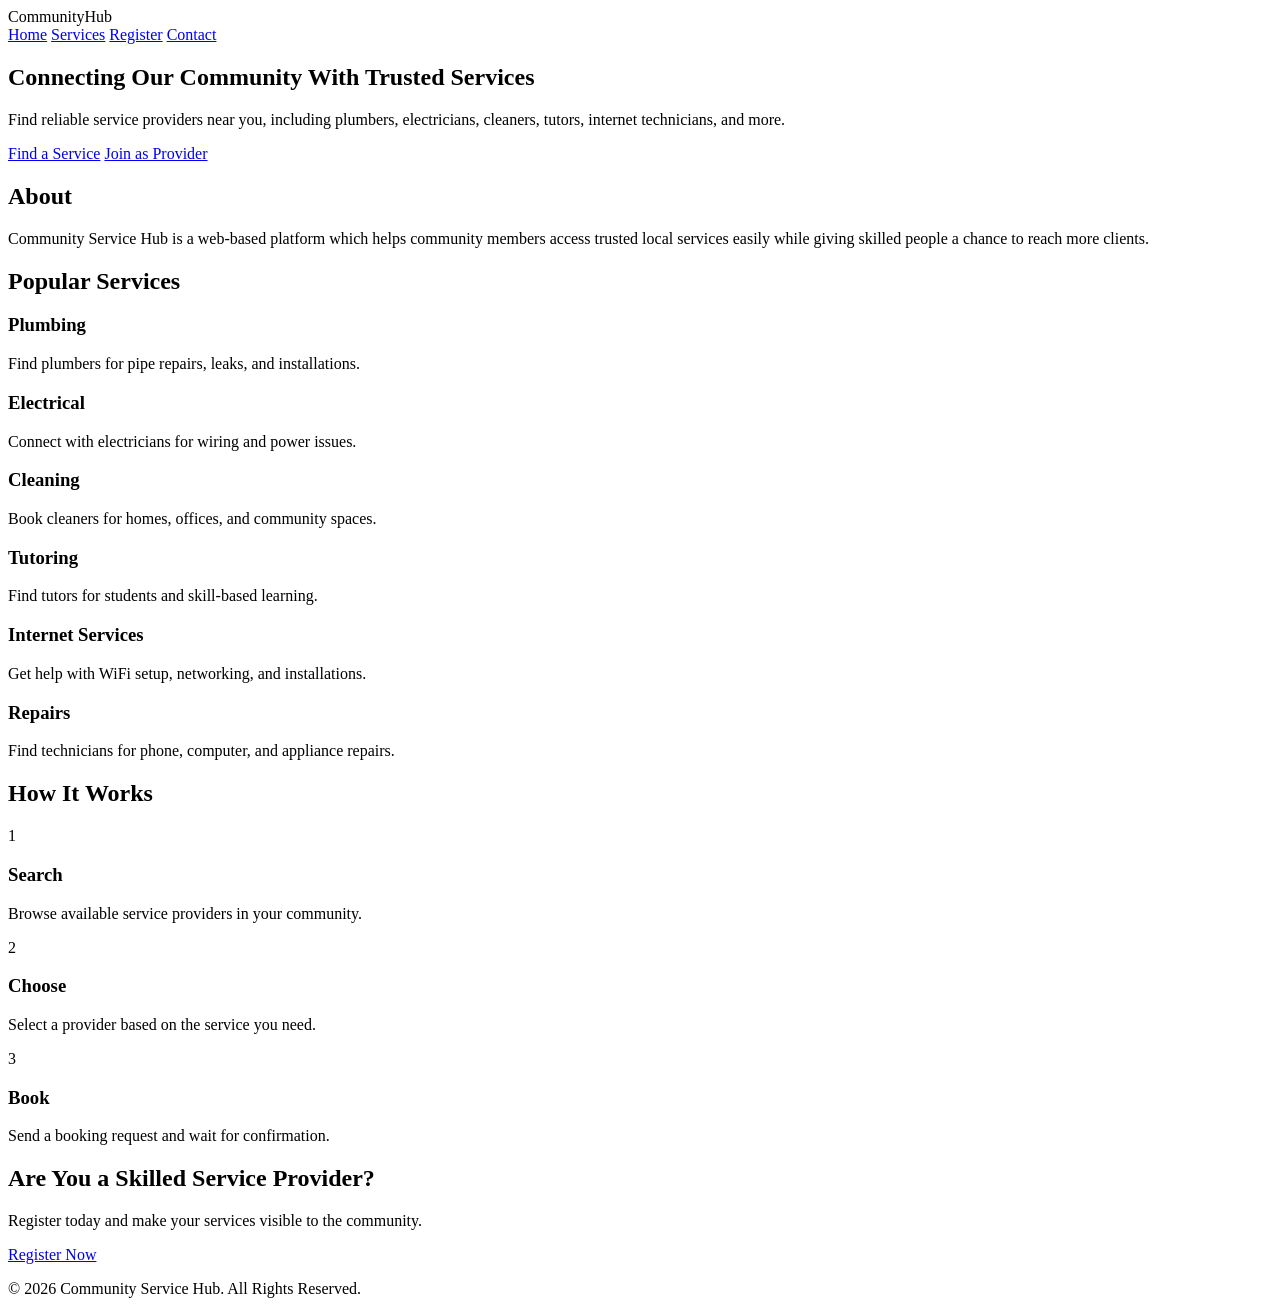
==== index.html @ b96ed84e "add main HTML structure and content for Community Service Hub" ====
<!DOCTYPE html>
<html lang="en">
<head>
  <meta charset="UTF-8" />
  <meta name="viewport" content="width=device-width, initial-scale=1.0" />
  <title>Community Service Hub</title>
  <link rel="stylesheet" href="css/style.css" />
</head>
<body>

  <header class="header">
    <div class="logo">CommunityHub</div>

    <nav class="navbar">
      <a href="index.html" class="active">Home</a>
      <a href="services.html">Services</a>
      <a href="register.html">Register</a>
      <a href="contact.html">Contact</a>
    </nav>
  </header>

  <section class="hero">
    <div class="hero-content">
      <h1>Connecting Our Community With Trusted Services</h1>
      <p>
        Find reliable service providers near you, including plumbers,
        electricians, cleaners, tutors, internet technicians, and more.
      </p>

      <div class="hero-buttons">
        <a href="services.html" class="btn">Find a Service</a>
        <a href="register.html" class="btn btn-outline">Join as Provider</a>
      </div>
    </div>
  </section>

  <section class="about">
    <h2>About</h2>
    <p>
      Community Service Hub is a web-based platform which helps community members access trusted
      local services easily while giving skilled people a chance to reach
      more clients.
    </p>
  </section>

  <section class="categories">
    <h2>Popular Services</h2>

    <div class="category-container">
      <div class="category-card">
        <h3>Plumbing</h3>
        <p>Find plumbers for pipe repairs, leaks, and installations.</p>
      </div>

      <div class="category-card">
        <h3>Electrical</h3>
        <p>Connect with electricians for wiring and power issues.</p>
      </div>

      <div class="category-card">
        <h3>Cleaning</h3>
        <p>Book cleaners for homes, offices, and community spaces.</p>
      </div>

      <div class="category-card">
        <h3>Tutoring</h3>
        <p>Find tutors for students and skill-based learning.</p>
      </div>

      <div class="category-card">
        <h3>Internet Services</h3>
        <p>Get help with WiFi setup, networking, and installations.</p>
      </div>

      <div class="category-card">
        <h3>Repairs</h3>
        <p>Find technicians for phone, computer, and appliance repairs.</p>
      </div>
    </div>
  </section>

  <section class="how-it-works">
    <h2>How It Works</h2>

    <div class="steps">
      <div class="step">
        <span>1</span>
        <h3>Search</h3>
        <p>Browse available service providers in your community.</p>
      </div>

      <div class="step">
        <span>2</span>
        <h3>Choose</h3>
        <p>Select a provider based on the service you need.</p>
      </div>

      <div class="step">
        <span>3</span>
        <h3>Book</h3>
        <p>Send a booking request and wait for confirmation.</p>
      </div>
    </div>
  </section>

  <section class="call-to-action">
    <h2>Are You a Skilled Service Provider?</h2>
    <p>Register today and make your services visible to the community.</p>
    <a href="register.html" class="btn">Register Now</a>
  </section>

  <footer>
    <p>&copy; 2026 Community Service Hub. All Rights Reserved.</p>
  </footer>

</body>
</html>
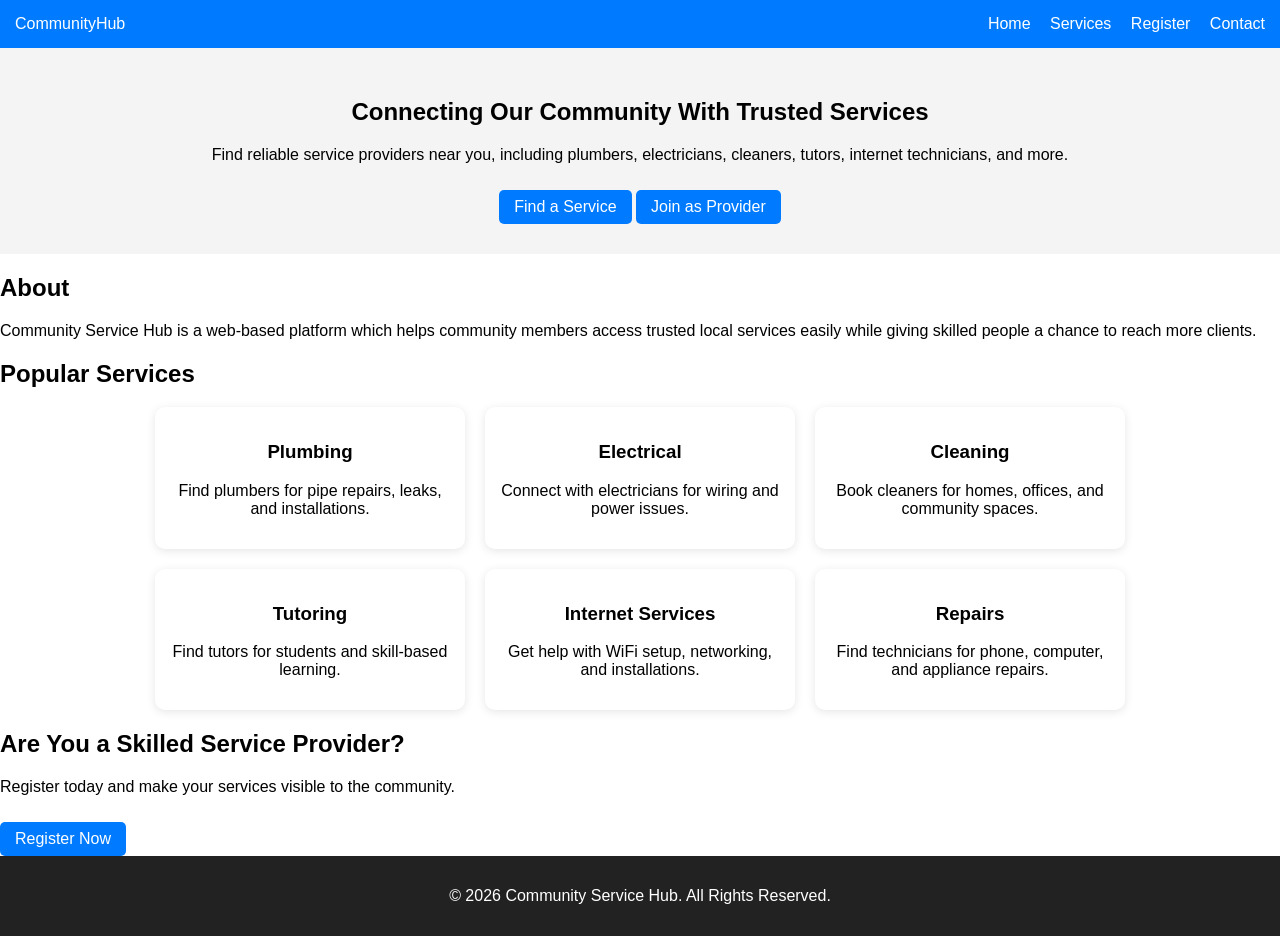
==== commit 2356a448: "refactor: update styles for header, hero, and footer; enhance service registration form" ====
--- a/index.html
+++ b/index.html
@@ -79,30 +79,6 @@
     </div>
   </section>
 
-  <section class="how-it-works">
-    <h2>How It Works</h2>
-
-    <div class="steps">
-      <div class="step">
-        <span>1</span>
-        <h3>Search</h3>
-        <p>Browse available service providers in your community.</p>
-      </div>
-
-      <div class="step">
-        <span>2</span>
-        <h3>Choose</h3>
-        <p>Select a provider based on the service you need.</p>
-      </div>
-
-      <div class="step">
-        <span>3</span>
-        <h3>Book</h3>
-        <p>Send a booking request and wait for confirmation.</p>
-      </div>
-    </div>
-  </section>
-
   <section class="call-to-action">
     <h2>Are You a Skilled Service Provider?</h2>
     <p>Register today and make your services visible to the community.</p>
--- a/css/style.css
+++ b/css/style.css
@@ -0,0 +1,131 @@
+body {
+  font-family: Arial, sans-serif;
+  margin: 0;
+}
+
+/* HEADER */
+.header {
+  display: flex;
+  justify-content: space-between;
+  padding: 15px;
+  background: #007bff;
+  color: white;
+}
+
+.navbar a {
+  color: white;
+  margin-left: 15px;
+  text-decoration: none;
+}
+
+/* HERO */
+.hero {
+  text-align: center;
+  padding: 30px;
+  background: #f4f4f4;
+}
+
+/* FILTER */
+.filter-section {
+  text-align: center;
+  margin: 20px;
+}
+
+/* CARDS */
+.category-container {
+  display: flex;
+  gap: 20px;
+  flex-wrap: wrap;
+  justify-content: center;
+}
+
+.category-card {
+  width: 280px;
+  padding: 15px;
+  border-radius: 10px;
+  background: #fff;
+  box-shadow: 0 2px 10px rgba(0,0,0,0.1);
+  text-align: center;
+}
+
+/* PASSPORT PHOTO */
+.profile {
+  width: 80px;
+  height: 80px;
+  margin: 0 auto 10px;
+}
+
+.profile img {
+  width: 100%;
+  height: 100%;
+  object-fit: cover;
+  border-radius: 50%;
+  border: 2px solid #007bff;
+}
+
+/* BUTTON */
+.btn {
+  display: inline-block;
+  margin-top: 10px;
+  padding: 8px 15px;
+  background: #007bff;
+  color: white;
+  text-decoration: none;
+  border-radius: 5px;
+}
+
+.register-section {
+  display: flex;
+  justify-content: center;
+  padding: 40px 20px;
+}
+
+.register-form {
+  width: 100%;
+  max-width: 500px;
+  background: white;
+  padding: 25px;
+  border-radius: 10px;
+  box-shadow: 0 2px 10px rgba(0,0,0,0.1);
+}
+
+.form-group {
+  margin-bottom: 20px;
+}
+
+.form-group label {
+  display: block;
+  margin-bottom: 5px;
+  font-weight: bold;
+}
+
+.form-group input,
+.form-group select,
+.form-group textarea {
+  width: 100%;
+  padding: 10px;
+  border: 1px solid #ccc;
+  border-radius: 5px;
+}
+
+.profile-upload {
+  text-align: center;
+  margin-bottom: 20px;
+}
+
+.profile-upload img {
+  width: 100px;
+  height: 100px;
+  border-radius: 50%;
+  object-fit: cover;
+  border: 3px solid #007bff;
+  margin-bottom: 10px;
+}
+
+/* FOOTER */
+footer {
+  text-align: center;
+  padding: 15px;
+  background: #222;
+  color: white;
+}
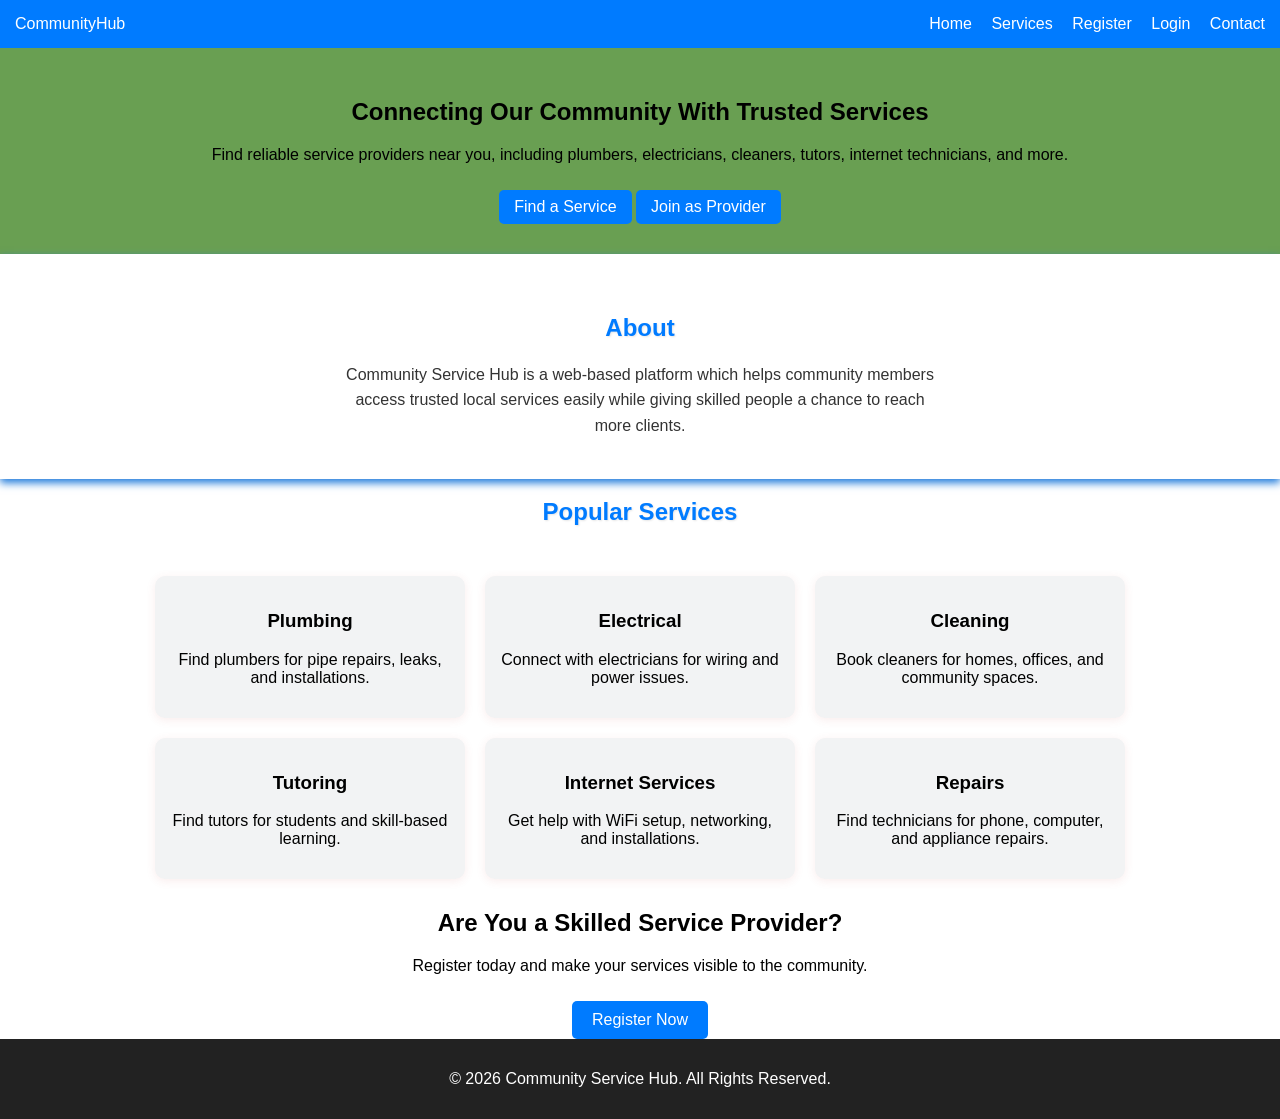
==== commit 0c950d8f: "feat: add login page with form and navigation; update styles for login section" ====
--- a/index.html
+++ b/index.html
@@ -15,6 +15,7 @@
       <a href="index.html" class="active">Home</a>
       <a href="services.html">Services</a>
       <a href="register.html">Register</a>
+      <a href="login.html">Login</a>
       <a href="contact.html">Contact</a>
     </nav>
   </header>
--- a/css/style.css
+++ b/css/style.css
@@ -18,11 +18,54 @@
   text-decoration: none;
 }
 
+.login-section {
+  display: flex;
+  justify-content: center;
+  padding: 40px 20px;
+}
+
+.login-form {
+  width: 100%;
+  max-width: 400px;
+  background: white;
+  padding: 25px;
+  border-radius: 10px;
+  box-shadow: 0 2px 10px rgba(0,0,0,0.1);
+}
+
+.small-text {
+  margin-top: 15px;
+  text-align: center;
+  font-size: 14px;
+}
+
+.small-text a {
+  color: #007bff;
+  text-decoration: none;
+}
+
 /* HERO */
 .hero {
   text-align: center;
   padding: 30px;
-  background: #f4f4f4;
+  background: #699f52;
+}
+.about {
+  padding: 40px 20px;
+  text-align: center;
+  box-shadow: #227cdb 0px 4px 8px;
+}
+.about h2 {
+  margin-bottom: 20px;
+  color: #007bff;
+  text-shadow: 1px 1px 2px rgba(0,0,0,0.1);
+}
+
+.about p {
+  max-width: 600px;
+  margin: 0 auto;
+  color: #333;
+  line-height: 1.6;
 }
 
 /* FILTER */
@@ -33,6 +76,20 @@
 
 /* CARDS */
 .category-container {
+  display: flex;
+  gap: 20px;
+  flex-wrap: wrap;
+  justify-content: center;
+}
+.categories h2 {
+  width: 100%;
+  text-align: center;
+  margin-bottom: 30px;
+  color: #007bff;
+  text-shadow: 1px 1px 2px rgba(0,0,0,0.1);
+}
+
+.categories {
   display: flex;
   gap: 20px;
   flex-wrap: wrap;
@@ -43,9 +100,12 @@
   width: 280px;
   padding: 15px;
   border-radius: 10px;
-  background: #fff;
-  box-shadow: 0 2px 10px rgba(0,0,0,0.1);
-  text-align: center;
+  background: #f2f3f4;
+  box-shadow: 0 2px 10px rgba(200, 64, 64, 0.1);
+  text-align: center;
+}
+.category-card:hover {
+  box-shadow: 0 4px 20px rgba(224, 13, 13, 0.2);
 }
 
 /* PASSPORT PHOTO */
@@ -122,6 +182,25 @@
   margin-bottom: 10px;
 }
 
+.call-to-action {
+  text-align: center;
+  margin-top: 30px;
+}
+
+.call-to-action a {
+  display: inline-block;
+  padding: 10px 20px;
+  background: #007bff;
+  color: white;
+  text-decoration: none;
+  border-radius: 5px;
+}
+/* services */
+.services h2{
+  padding: 40px 20px;
+  text-align: center;
+  color: blue;
+}
 /* FOOTER */
 footer {
   text-align: center;
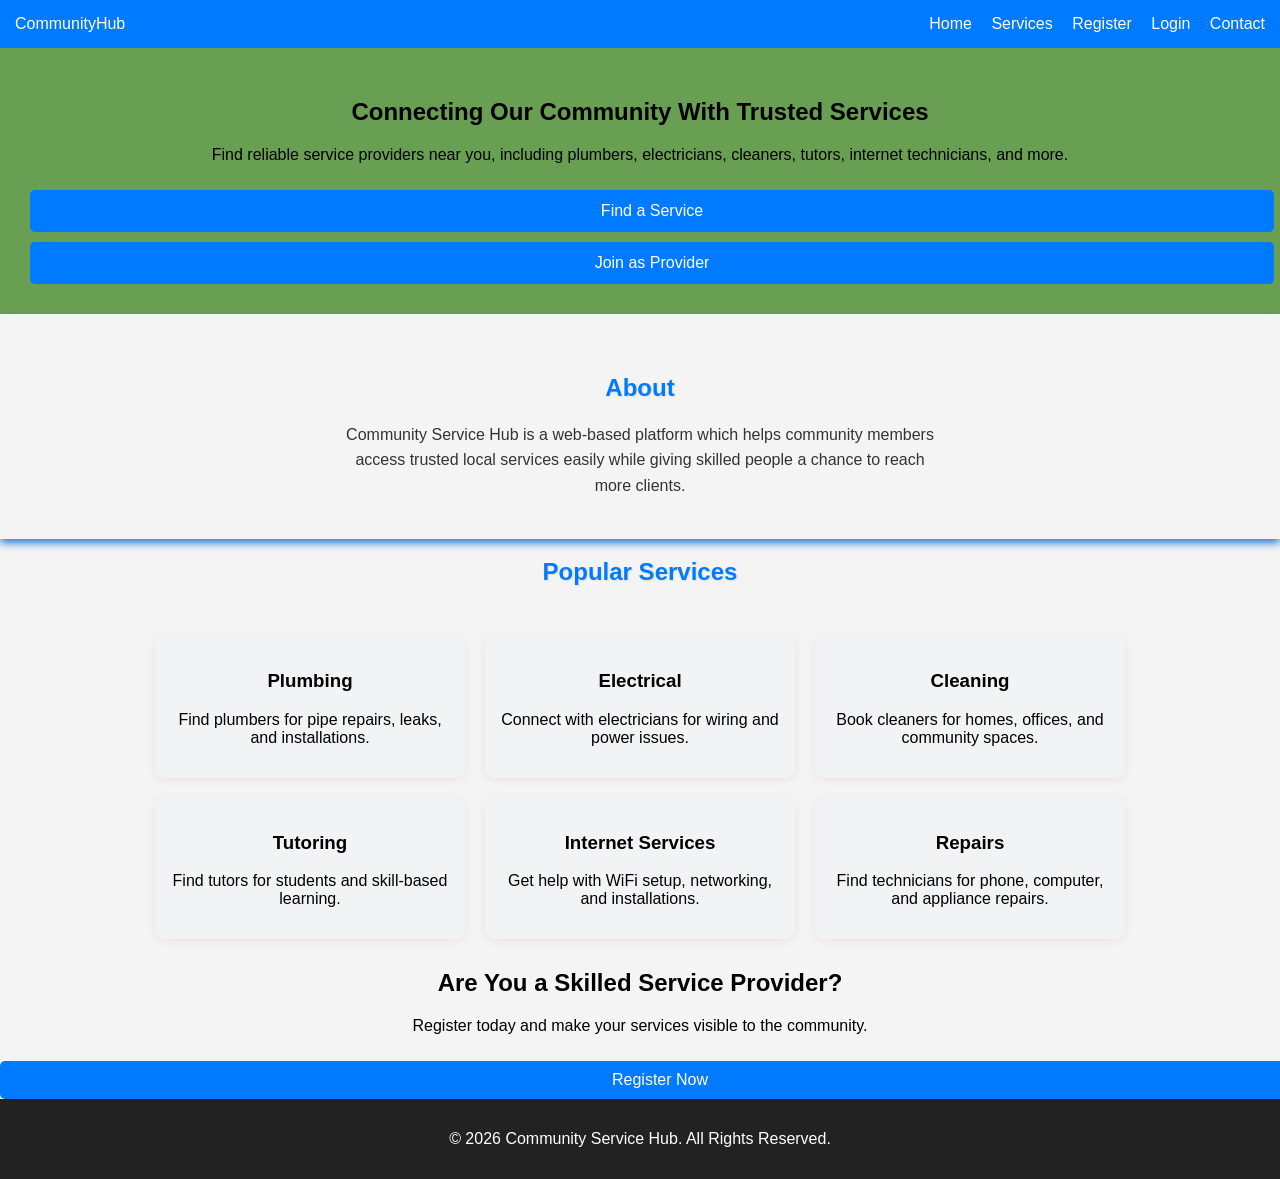
==== commit bc74e6f5: "feat: implement login functionality with form validation and user redirection; update navigation lin" ====
--- a/index.html
+++ b/index.html
@@ -16,7 +16,7 @@
       <a href="services.html">Services</a>
       <a href="register.html">Register</a>
       <a href="login.html">Login</a>
-      <a href="contact.html">Contact</a>
+      <a href="#contact">Contact</a>
     </nav>
   </header>
 
--- a/css/style.css
+++ b/css/style.css
@@ -201,6 +201,80 @@
   text-align: center;
   color: blue;
 }
+/* LOGIN PAGE */
+
+body {
+  margin: 0;
+  font-family: Arial, sans-serif;
+  background: #f4f4f4;
+}
+
+.login-section {
+  min-height: 100vh;
+  display: flex;
+  justify-content: center;
+  align-items: center;
+}
+
+.login-form {
+  width: 100%;
+  max-width: 420px;
+  background: white;
+  padding: 30px;
+  border-radius: 10px;
+  box-shadow: 0 2px 10px rgba(0,0,0,0.1);
+}
+
+.login-form h2 {
+  text-align: center;
+  margin-bottom: 20px;
+  color: #007bff;
+}
+
+.form-group {
+  margin-bottom: 20px;
+}
+
+.form-group label {
+  display: block;
+  margin-bottom: 6px;
+  font-weight: bold;
+}
+
+.form-group input,
+.form-group select {
+  width: 100%;
+  padding: 12px;
+  border: 1px solid #ccc;
+  border-radius: 5px;
+  font-size: 15px;
+}
+
+.btn {
+  width: 100%;
+  padding: 12px;
+  background: #007bff;
+  color: white;
+  border: none;
+  border-radius: 5px;
+  cursor: pointer;
+}
+
+.btn:hover {
+  background: #0056b3;
+}
+
+.small-text {
+  text-align: center;
+  margin-top: 15px;
+}
+
+#errorMessage {
+  text-align: center;
+  margin-top: 10px;
+  font-size: 14px;
+}
+
 /* FOOTER */
 footer {
   text-align: center;
